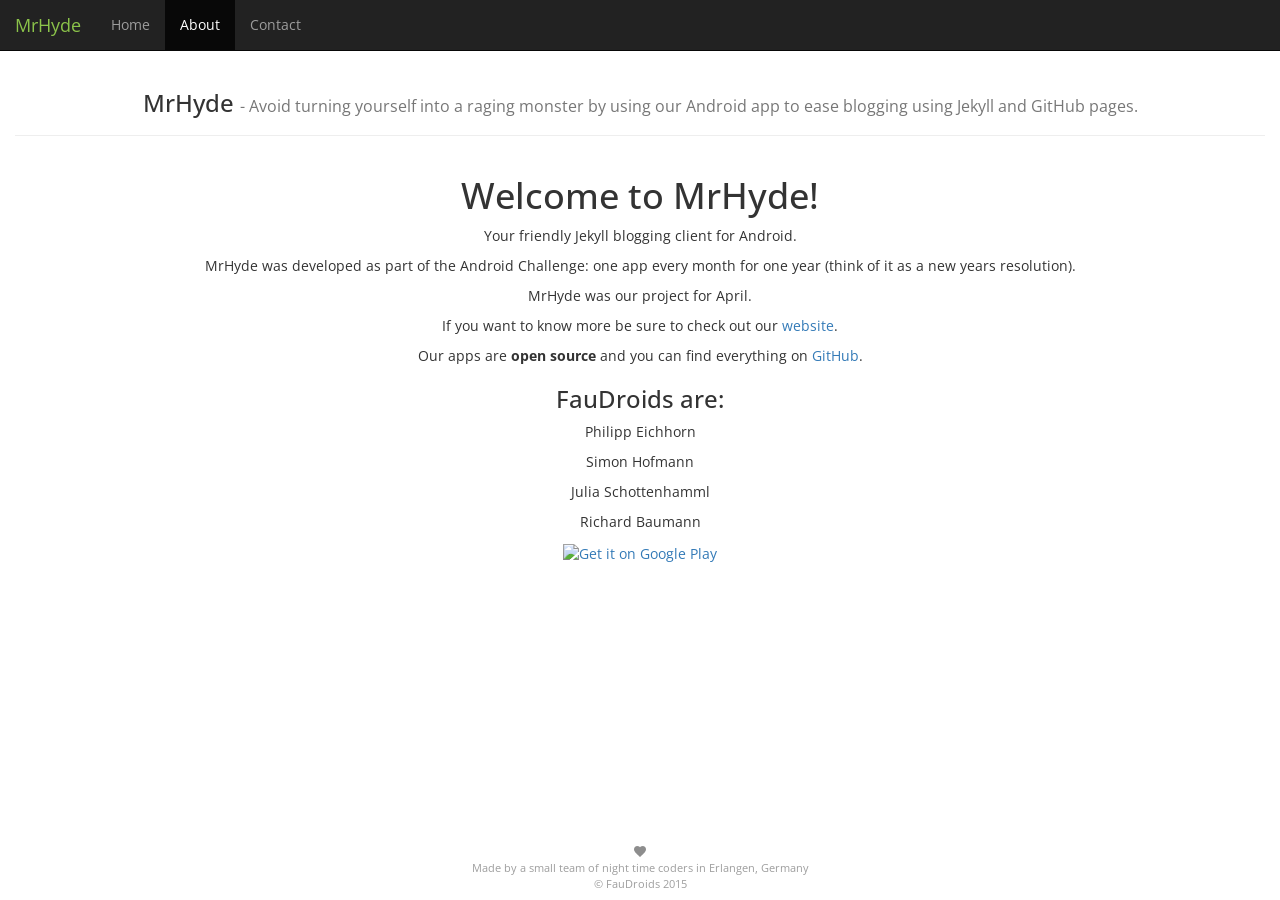
==== about.html @ 53f3645f "webpage: Added missing font to all pages" ====
<!DOCTYPE html>
<html>
<head lang="en">
    <meta charset="UTF-8">
    <title>MrHyde - Your friendly Jekyll blogging client for Android</title>
    <meta name="viewport" content="width=device-width, initial-scale=1">
    <link rel="stylesheet" type="text/css" href="css/bootstrap.min.css">
    <link href='http://fonts.googleapis.com/css?family=Open+Sans' rel='stylesheet' type='text/css'>
    <link rel="stylesheet" type="text/css" href="css/custom.css">
</head>
<body>
    <nav role="navigation" class="navbar navbar-inverse navbar-fixed-top">
        <div class="container-fluid">
            <!-- Brand and toggle get grouped for better mobile display -->
            <div class="navbar-header">
                <button type="button" data-target="#navbarCollapse" data-toggle="collapse" class="navbar-toggle">
                    <span class="sr-only">Toggle navigation</span>
                    <span class="icon-bar"></span>
                    <span class="icon-bar"></span>
                    <span class="icon-bar"></span>
                </button>
                <a href="index.html" class="navbar-brand">MrHyde</a>
            </div>
            <!-- Collection of nav links and other content for toggling -->
            <div id="navbarCollapse" class="collapse navbar-collapse">
                <ul class="nav navbar-nav">
                    <li><a href="index.html">Home</a></li>
                    <li class="active"><a href="about.html">About</a></li>
                    <li><a href="contact.html">Contact</a></li>
                </ul>
            </div>
        </div>
    </nav>
    <div class="container-fluid">
        <div class="page-header", style="text-align:center;">
            <h3>MrHyde <small>- Avoid turning yourself into a raging monster by using our Android app to ease blogging using Jekyll and GitHub pages.</small></h3>
        </div>
    </div>
    <div class="container-fluid">
        <div class="container-fluid, text-center">
            <p><h1>Welcome to MrHyde!</h1></p>
            <p>Your friendly Jekyll blogging client for Android.</p>
            <p>MrHyde was developed as part of the Android Challenge: one app every month for one year (think of it as a new years resolution).</p>
            <p>MrHyde was our project for April.</p>
            <p>If you want to know more be sure to check out our <a href="http://faudroids.org" target="_blank">website</a>.</p>
            <p>Our apps are <strong>open source</strong> and you can find everything on <a href="https://github.com/FauDroids/MrHyde" target="_blank">GitHub</a>.</p>
            <p><h3>FauDroids are:</h3></p>
            <p>Philipp Eichhorn</p>
            <p>Simon Hofmann</p>
            <p>Julia Schottenhamml</p>
            <p>Richard Baumann</p>
        </div>
    </div>
    <div class="container-fluid, text-center">
        <p>
            <a href="https://play.google.com/store/apps/details?id=org.faudroids.mrhyde">
                <img alt="Get it on Google Play" src="https://developer.android.com/images/brand/en_generic_rgb_wo_45.png" />
            </a>
        </p>
    </div>

    <!-- footer -->
    <footer class="footer text-center">
        <img alt="Made with heart" src="img/heart_grey.png" />
        <p>
            Made by a small team of night time coders in Erlangen, Germany<br>
            &copy; FauDroids 2015
        </p>
    </footer>

    <script src="https://code.jquery.com/jquery-1.11.2.min.js"></script>
    <script src="js/bootstrap.min.js"></script>
</body>
</html>
---- css/custom.css ----
html {
    position: relative;
    min-height: 100%;
}

body {
    padding-top: 50px;
    margin-bottom: 60px;
    font-family: 'Open Sans', sans-serif;
}

.jumbotron {
    background: #8bc34a;
    color: #ffffff;
}

.navbar-inverse .navbar-header .navbar-brand {
    color: #8bc34a;
}

.footer {
    position: absolute;
    bottom: 0;
    width: 100%;
    height: 60px;
}

.footer p {
    font-size: 80%;
    color: #9e9e9e;
}

.thumbnail {
    border: none;
}
.thumbnail img {
    max-width: 50%;
    height: auto;
}
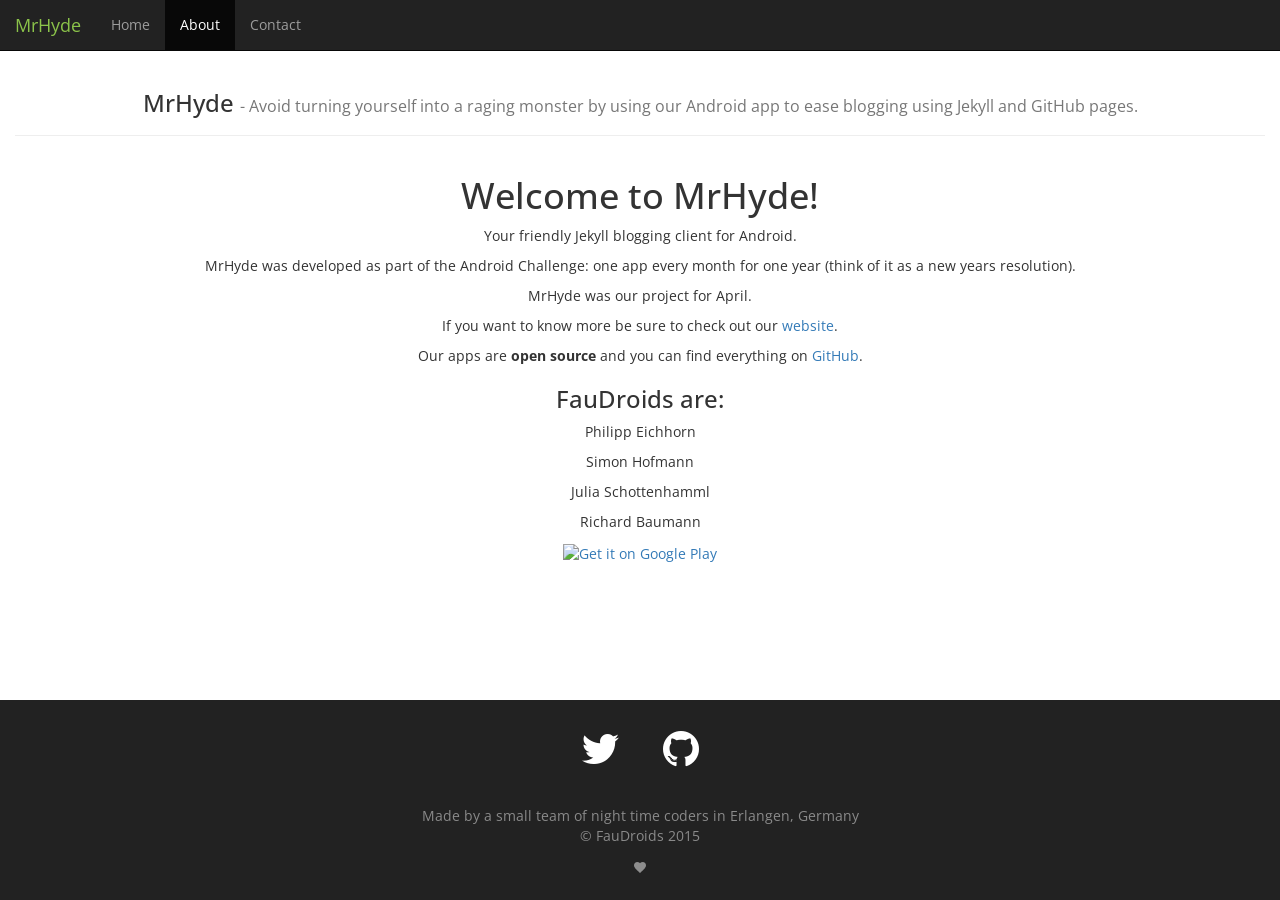
==== commit 9647e41e: "Consistent footers with heart" ====
--- a/about.html
+++ b/about.html
@@ -7,6 +7,7 @@
     <link rel="stylesheet" type="text/css" href="css/bootstrap.min.css">
     <link href='http://fonts.googleapis.com/css?family=Open+Sans' rel='stylesheet' type='text/css'>
     <link rel="stylesheet" type="text/css" href="css/custom.css">
+    <link rel="stylesheet" href="//maxcdn.bootstrapcdn.com/font-awesome/4.3.0/css/font-awesome.min.css">
 </head>
 <body>
     <nav role="navigation" class="navbar navbar-inverse navbar-fixed-top">
@@ -59,14 +60,25 @@
         </p>
     </div>
 
-    <!-- footer -->
+
+    <!-- FOOTER -->
     <footer class="footer text-center">
-        <img alt="Made with heart" src="img/heart_grey.png" />
-        <p>
+        <div id="footer-social">
+            <a class="btn-lg btn-social-icon btn-twitter">
+                <i class="fa fa-twitter"></i>
+            </a>
+            <a class="btn-lg btn-social-icon btn-github" href="https://github.com/FauDroids/MrHyde">
+                <i class="fa fa-github"></i>
+            </a>
+        </div>
+
+        <p id="footer-message">
             Made by a small team of night time coders in Erlangen, Germany<br>
             &copy; FauDroids 2015
         </p>
+        <img alt="made with heart" src="img/heart_grey.png" />
     </footer>
+    <!-- END FOOTER -->
 
     <script src="https://code.jquery.com/jquery-1.11.2.min.js"></script>
     <script src="js/bootstrap.min.js"></script>
--- a/css/custom.css
+++ b/css/custom.css
@@ -4,9 +4,13 @@
     min-height: 100%;
 }
 
+.navbar-inverse .navbar-header .navbar-brand {
+    color: #8bc34a;
+}
+
 body {
     padding-top: 50px;
-    margin-bottom: 60px;
+    margin-bottom: 200px;
     font-family: 'Open Sans', sans-serif;
 }
 
@@ -15,20 +19,63 @@
     color: #ffffff;
 }
 
-.navbar-inverse .navbar-header .navbar-brand {
-    color: #8bc34a;
+.marketing {
+    padding-top: 20px;
 }
+
+.marketing .btn:hover {
+    background: #8bc34a;
+    color: white;
+}
+
+.marketing .col-lg-4 {
+    margin-bottom: 20px;
+    text-align: center;
+}
+.marketing h2 {
+    font-weight: normal;
+}
+.marketing .col-lg-4 p {
+    margin-right: 10px;
+    margin-left: 10px;
+}
+
+.featurette-divider {
+    margin: 80px 0; /* Space out the Bootstrap <hr> more */
+}
+
+/* Thin out the marketing headings */
+.featurette-heading {
+    font-weight: 300;
+    line-height: 1;
+    letter-spacing: -1px;
+}
+
+.marketing .playstore img {
+    padding-bottom: 80px;
+}
+
 
 .footer {
     position: absolute;
     bottom: 0;
     width: 100%;
-    height: 60px;
+    height: 200px;
+    background: #222222;
+    color: #8a8a8a;
 }
 
-.footer p {
-    font-size: 80%;
-    color: #9e9e9e;
+#footer-social {
+    margin-top: 20px;
+}
+
+#footer-social .btn-social-icon {
+    font-size: 300%;
+    color: white;
+}
+
+#footer-message{
+    padding-top: 30px;
 }
 
 .thumbnail {
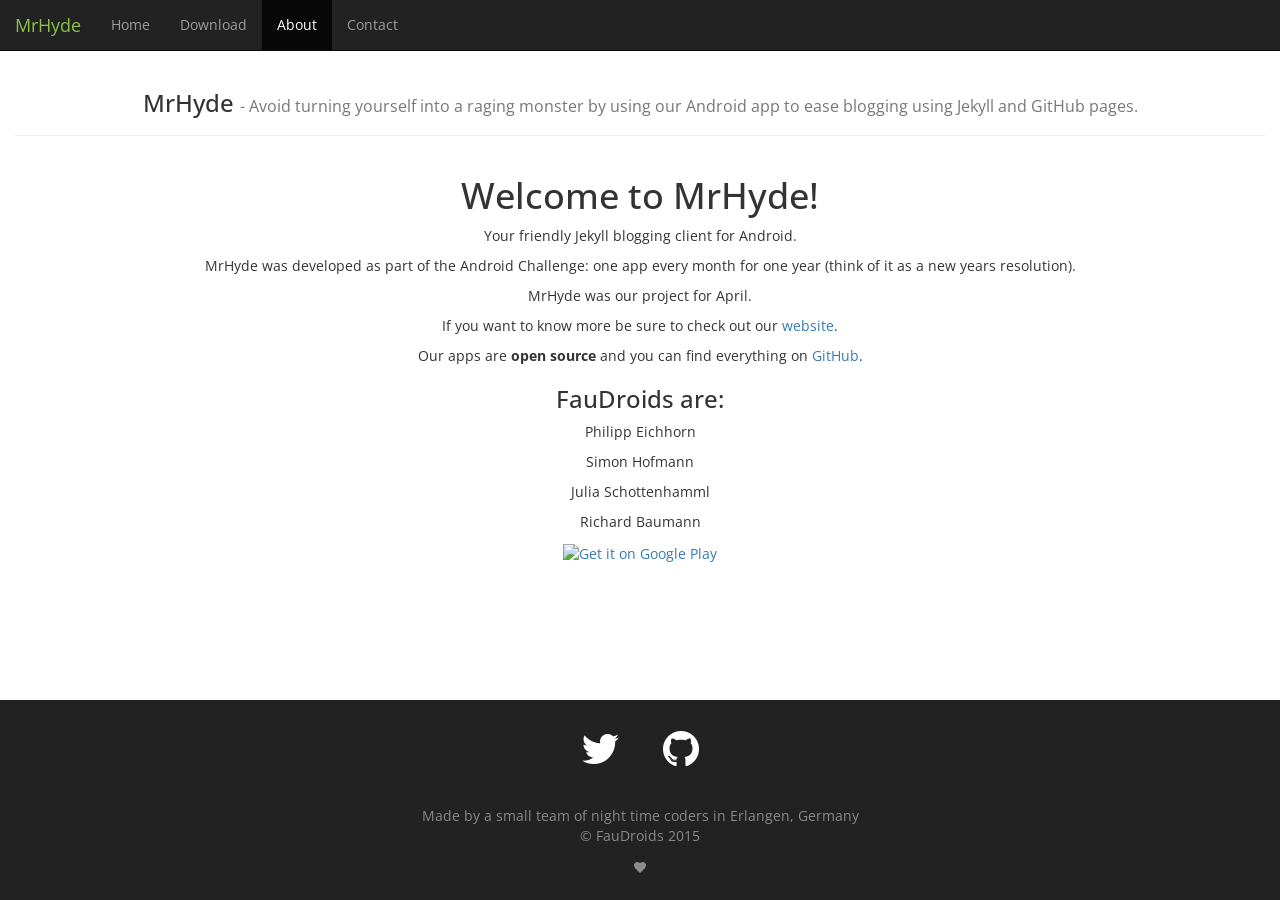
==== commit a6d26bad: "Add download navbar link to all pages" ====
--- a/about.html
+++ b/about.html
@@ -26,6 +26,7 @@
             <div id="navbarCollapse" class="collapse navbar-collapse">
                 <ul class="nav navbar-nav">
                     <li><a href="index.html">Home</a></li>
+                    <li><a href="https://play.google.com/store/apps/details?id=org.faudroids.mrhyde">Download</a></li>
                     <li class="active"><a href="about.html">About</a></li>
                     <li><a href="contact.html">Contact</a></li>
                 </ul>
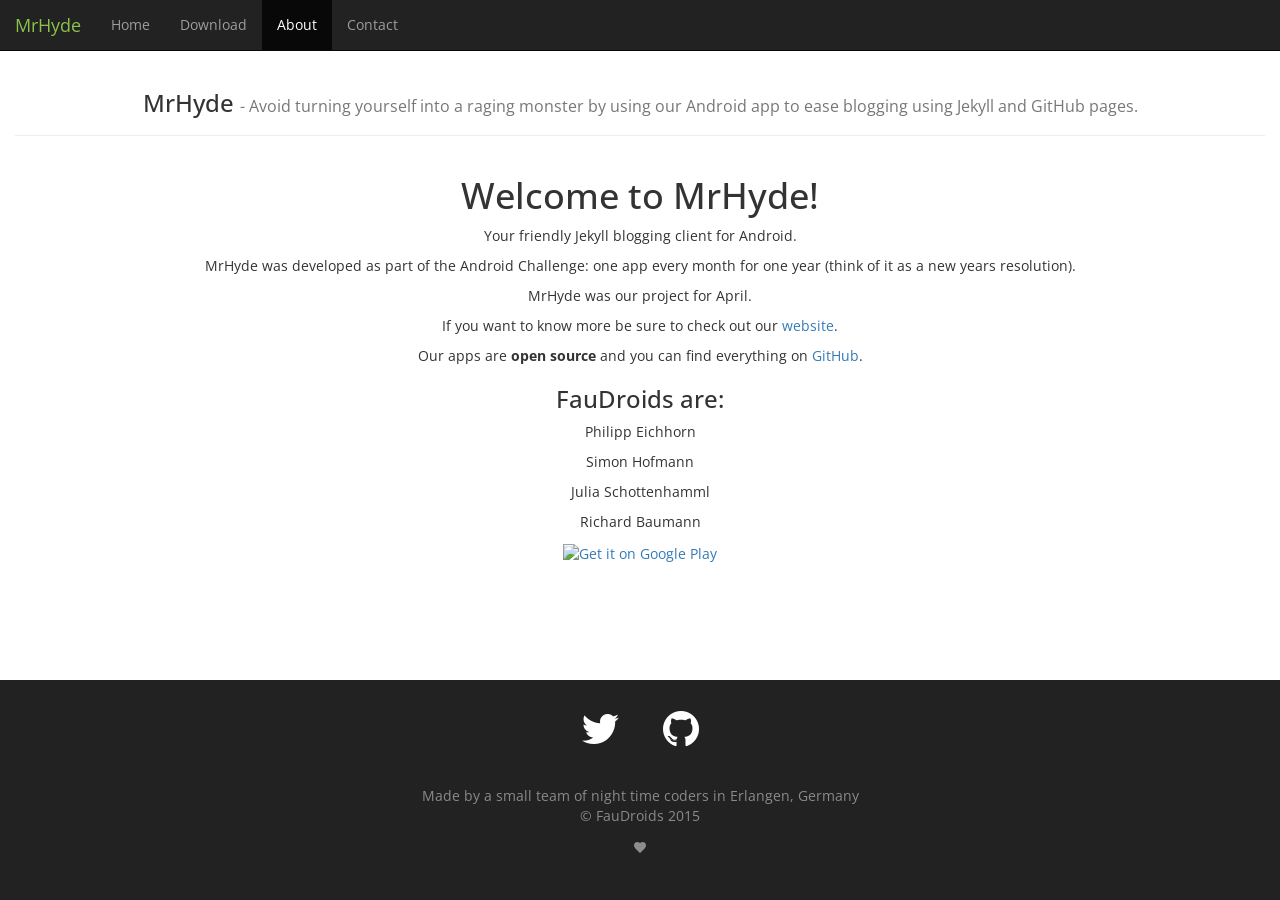
==== commit fc86aae7: "Add favicon" ====
--- a/about.html
+++ b/about.html
@@ -8,6 +8,25 @@
     <link href='http://fonts.googleapis.com/css?family=Open+Sans' rel='stylesheet' type='text/css'>
     <link rel="stylesheet" type="text/css" href="css/custom.css">
     <link rel="stylesheet" href="//maxcdn.bootstrapcdn.com/font-awesome/4.3.0/css/font-awesome.min.css">
+    <link rel="apple-touch-icon" sizes="57x57" href="/img/favicon/apple-touch-icon-57x57.png">
+    <link rel="apple-touch-icon" sizes="60x60" href="/img/favicon/apple-touch-icon-60x60.png">
+    <link rel="apple-touch-icon" sizes="72x72" href="/img/favicon/apple-touch-icon-72x72.png">
+    <link rel="apple-touch-icon" sizes="76x76" href="/img/favicon/apple-touch-icon-76x76.png">
+    <link rel="apple-touch-icon" sizes="114x114" href="/img/favicon/apple-touch-icon-114x114.png">
+    <link rel="apple-touch-icon" sizes="120x120" href="/img/favicon/apple-touch-icon-120x120.png">
+    <link rel="apple-touch-icon" sizes="144x144" href="/img/favicon/apple-touch-icon-144x144.png">
+    <link rel="apple-touch-icon" sizes="152x152" href="/img/favicon/apple-touch-icon-152x152.png">
+    <link rel="apple-touch-icon" sizes="180x180" href="/img/favicon/apple-touch-icon-180x180.png">
+    <link rel="icon" type="image/png" href="/img/favicon/favicon-32x32.png" sizes="32x32">
+    <link rel="icon" type="image/png" href="/img/favicon/android-chrome-192x192.png" sizes="192x192">
+    <link rel="icon" type="image/png" href="/img/favicon/favicon-96x96.png" sizes="96x96">
+    <link rel="icon" type="image/png" href="/img/favicon/favicon-16x16.png" sizes="16x16">
+    <link rel="manifest" href="/img/favicon/manifest.json">
+    <link rel="shortcut icon" href="/img/favicon/favicon.ico">
+    <meta name="msapplication-TileColor" content="#00a300">
+    <meta name="msapplication-TileImage" content="/img/favicon/mstile-144x144.png">
+    <meta name="msapplication-config" content="/img/favicon/browserconfig.xml">
+    <meta name="theme-color" content="#222222">
 </head>
 <body>
     <nav role="navigation" class="navbar navbar-inverse navbar-fixed-top">
--- a/css/custom.css
+++ b/css/custom.css
@@ -10,7 +10,7 @@
 
 body {
     padding-top: 50px;
-    margin-bottom: 200px;
+    margin-bottom: 220px;
     font-family: 'Open Sans', sans-serif;
 }
 
@@ -60,7 +60,7 @@
     position: absolute;
     bottom: 0;
     width: 100%;
-    height: 200px;
+    height: 220px;
     background: #222222;
     color: #8a8a8a;
 }
@@ -76,6 +76,8 @@
 
 #footer-message{
     padding-top: 30px;
+    margin-left: 10px;
+    margin-right: 10px;
 }
 
 .thumbnail {
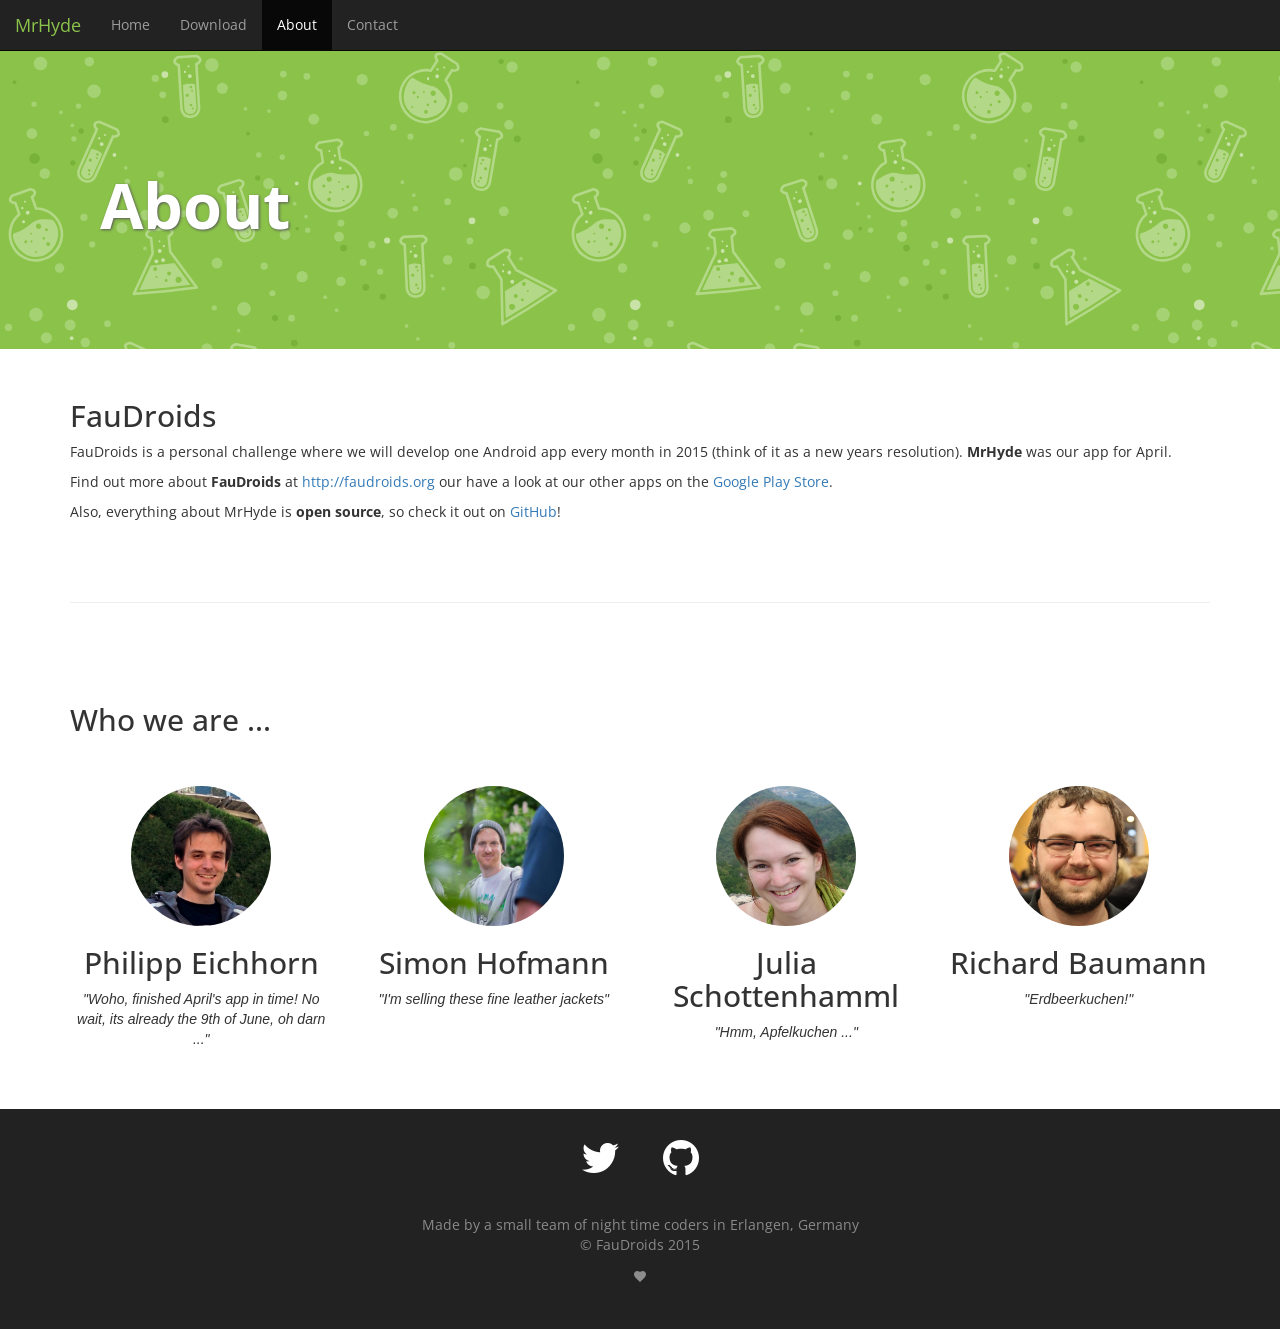
==== commit 6fea21c0: "Add team images to about" ====
--- a/about.html
+++ b/about.html
@@ -6,7 +6,8 @@
     <meta name="viewport" content="width=device-width, initial-scale=1">
     <link rel="stylesheet" type="text/css" href="css/bootstrap.min.css">
     <link href='http://fonts.googleapis.com/css?family=Open+Sans' rel='stylesheet' type='text/css'>
-    <link rel="stylesheet" type="text/css" href="css/custom.css">
+    <link rel="stylesheet" type="text/css" href="css/general-style.css">
+    <link rel="stylesheet" type="text/css" href="css/about-style.css">
     <link rel="stylesheet" href="//maxcdn.bootstrapcdn.com/font-awesome/4.3.0/css/font-awesome.min.css">
     <link rel="apple-touch-icon" sizes="57x57" href="/img/favicon/apple-touch-icon-57x57.png">
     <link rel="apple-touch-icon" sizes="60x60" href="/img/favicon/apple-touch-icon-60x60.png">
@@ -52,34 +53,55 @@
             </div>
         </div>
     </nav>
-    <div class="container-fluid">
-        <div class="page-header", style="text-align:center;">
-            <h3>MrHyde <small>- Avoid turning yourself into a raging monster by using our Android app to ease blogging using Jekyll and GitHub pages.</small></h3>
+
+    <div class="jumbotron">
+        <h1>About</h1>
+    </div>
+
+    <div class="container">
+        <h2>FauDroids</h2>
+        <p>
+            FauDroids is a personal challenge where we will
+            develop one Android app every month in 2015 (think of it as a new years resolution).
+            <strong>MrHyde</strong> was our app for April.
+        </p>
+        <p>
+            Find out more about <strong>FauDroids</strong> at <a href="http://faudroids.org" target="_blank">http://faudroids.org</a>
+            our have a look at our other apps on the <a href="https://play.google.com/store/search?q=faudroids" target="_blank">Google
+            Play Store</a>.
+        </p>
+        <p>
+            Also, everything about MrHyde is <strong>open source</strong>, so check it out on
+            <a href="https://github.com/FauDroids/MrHyde" target="_blank">GitHub</a>!
+        </p>
+        <hr class="custom-divider">
+    </div>
+
+    <div class="container">
+        <h2 class="header-team">Who we are ...</h2>
+        <div class="row">
+            <div class="col-md-3 text-center person center-block">
+                <img class="img-circle" src="img/philipp.jpg" alt="GitHub Integration" width="140" height="140">
+                <h2>Philipp Eichhorn</h2>
+                <p>"Woho, finished April's app in time! No wait, its already the 9th of June, oh darn ..."</p>
+            </div>
+            <div class="col-md-3 text-center person center-block">
+                <img class="img-circle" src="img/simon.jpg" alt="Simon Hofmann" width="140" height="140">
+                <h2>Simon Hofmann</h2>
+                <p>"I'm selling these fine leather jackets"</p>
+            </div>
+            <div class="col-md-3 text-center person center-block">
+                <img class="img-circle" src="img/julia.jpg" alt="Richard Baumann" width="140" height="140">
+                <h2>Julia Schottenhamml</h2>
+                <p>"Hmm, Apfelkuchen ..."</p>
+            </div>
+            <div class="col-md-3 text-center person center-block">
+                <img class="img-circle" src="img/richard.jpg" alt="Richard Baumann" width="140" height="140">
+                <h2>Richard Baumann</h2>
+                <p>"Erdbeerkuchen!"</p>
+            </div>
         </div>
     </div>
-    <div class="container-fluid">
-        <div class="container-fluid, text-center">
-            <p><h1>Welcome to MrHyde!</h1></p>
-            <p>Your friendly Jekyll blogging client for Android.</p>
-            <p>MrHyde was developed as part of the Android Challenge: one app every month for one year (think of it as a new years resolution).</p>
-            <p>MrHyde was our project for April.</p>
-            <p>If you want to know more be sure to check out our <a href="http://faudroids.org" target="_blank">website</a>.</p>
-            <p>Our apps are <strong>open source</strong> and you can find everything on <a href="https://github.com/FauDroids/MrHyde" target="_blank">GitHub</a>.</p>
-            <p><h3>FauDroids are:</h3></p>
-            <p>Philipp Eichhorn</p>
-            <p>Simon Hofmann</p>
-            <p>Julia Schottenhamml</p>
-            <p>Richard Baumann</p>
-        </div>
-    </div>
-    <div class="container-fluid, text-center">
-        <p>
-            <a href="https://play.google.com/store/apps/details?id=org.faudroids.mrhyde">
-                <img alt="Get it on Google Play" src="https://developer.android.com/images/brand/en_generic_rgb_wo_45.png" />
-            </a>
-        </p>
-    </div>
-
 
     <!-- FOOTER -->
     <footer class="footer text-center">
--- a/css/general-style.css
+++ b/css/general-style.css
@@ -0,0 +1,44 @@
+html {
+    position: relative;
+    min-height: 100%;
+}
+
+.navbar-inverse .navbar-header .navbar-brand {
+    color: #8bc34a;
+}
+
+body {
+    padding-top: 50px;
+    margin-bottom: 220px;
+    font-family: 'Open Sans', sans-serif;
+}
+
+.custom-divider {
+    margin: 80px 0; /* Space out the Bootstrap <hr> more */
+}
+
+
+.footer {
+    position: absolute;
+    bottom: 0;
+    width: 100%;
+    height: 220px;
+    background: #222222;
+    color: #8a8a8a;
+}
+
+#footer-social {
+    margin-top: 20px;
+}
+
+#footer-social .btn-social-icon {
+    font-size: 300%;
+    color: white;
+}
+
+#footer-message{
+    padding-top: 30px;
+    margin-left: 10px;
+    margin-right: 10px;
+}
+
--- a/css/about-style.css
+++ b/css/about-style.css
@@ -0,0 +1,32 @@
+.jumbotron {
+    background: url("../img/background.svg") repeat;
+    color: #ffffff;
+    padding-top: 50px;
+    padding-bottom: 50px;
+    padding-left: 50px;
+}
+
+@media (min-width: 768px) {
+    .jumbotron {
+        padding-top: 100px;
+        padding-bottom: 100px;
+        padding-left: 100px;
+    }
+}
+
+.jumbotron h1 {
+    font-weight: 700;
+    text-shadow: 1px 1px 3px #565656;
+}
+
+.header-team {
+    margin-bottom: 50px;
+}
+
+.person {
+    margin-bottom: 50px;
+}
+
+.person p {
+    font-style: italic;
+}
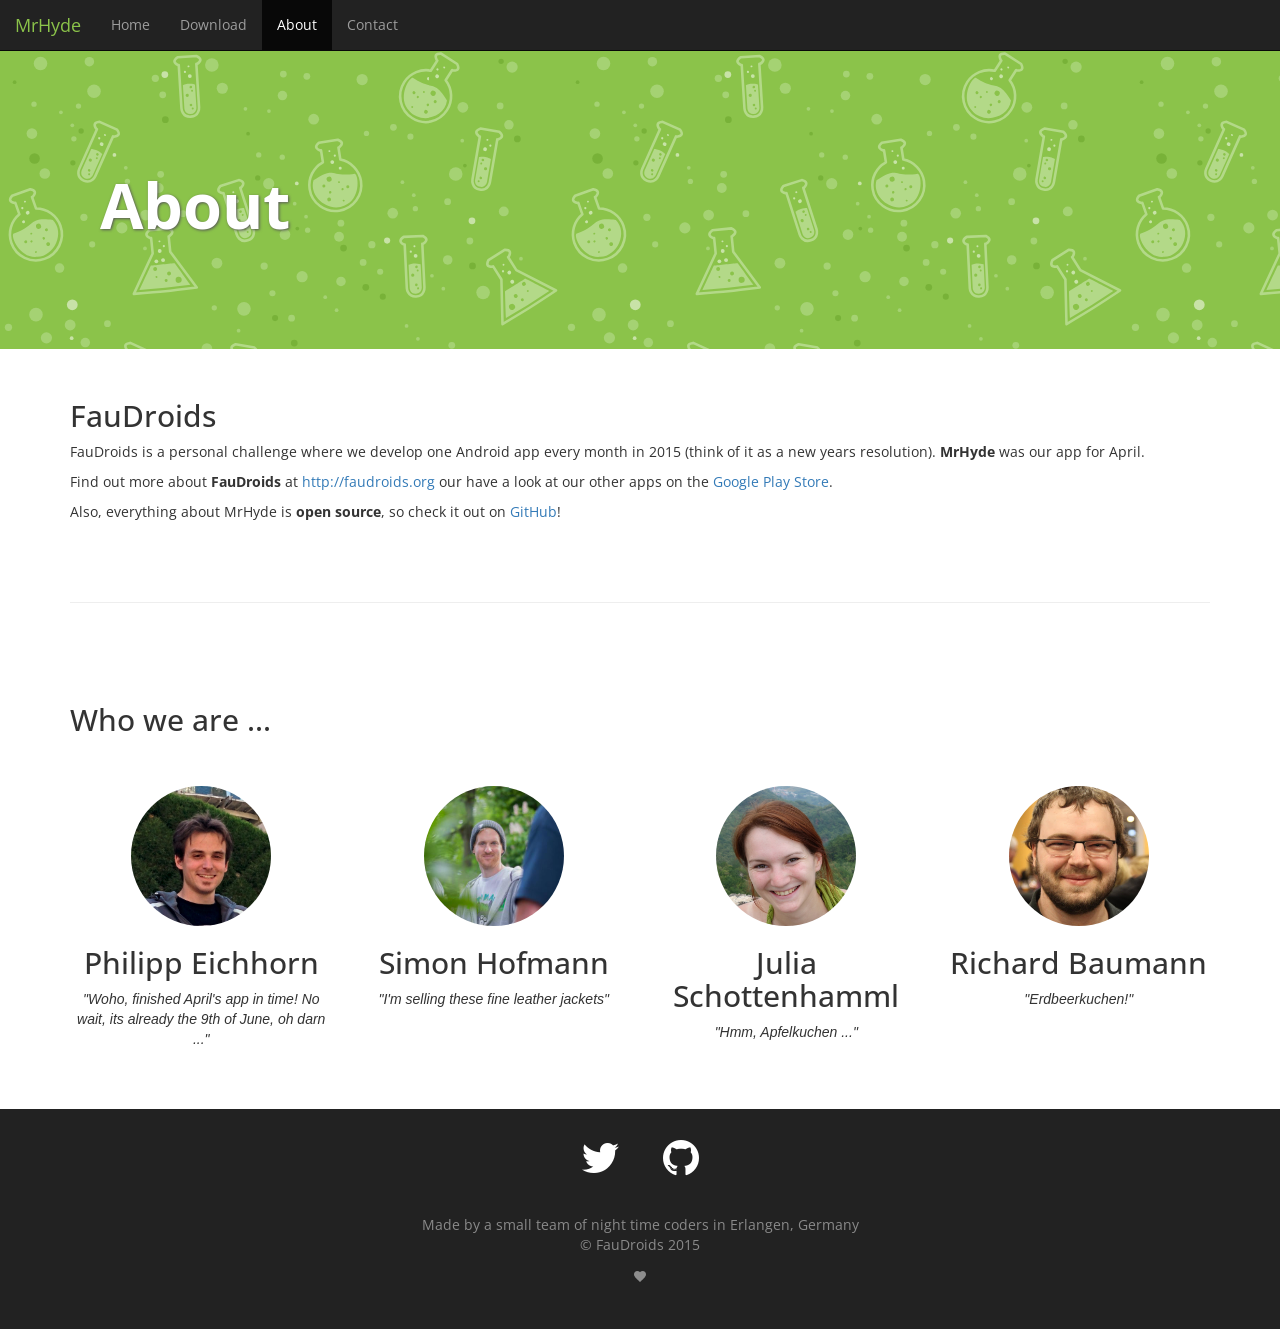
==== commit cdff3728: "Fix typos" ====
--- a/about.html
+++ b/about.html
@@ -61,7 +61,7 @@
     <div class="container">
         <h2>FauDroids</h2>
         <p>
-            FauDroids is a personal challenge where we will
+            FauDroids is a personal challenge where we
             develop one Android app every month in 2015 (think of it as a new years resolution).
             <strong>MrHyde</strong> was our app for April.
         </p>
@@ -106,7 +106,7 @@
     <!-- FOOTER -->
     <footer class="footer text-center">
         <div id="footer-social">
-            <a class="btn-lg btn-social-icon btn-twitter">
+            <a class="btn-lg btn-social-icon btn-twitter" href="https://twitter.com/faudroids">
                 <i class="fa fa-twitter"></i>
             </a>
             <a class="btn-lg btn-social-icon btn-github" href="https://github.com/FauDroids/MrHyde">
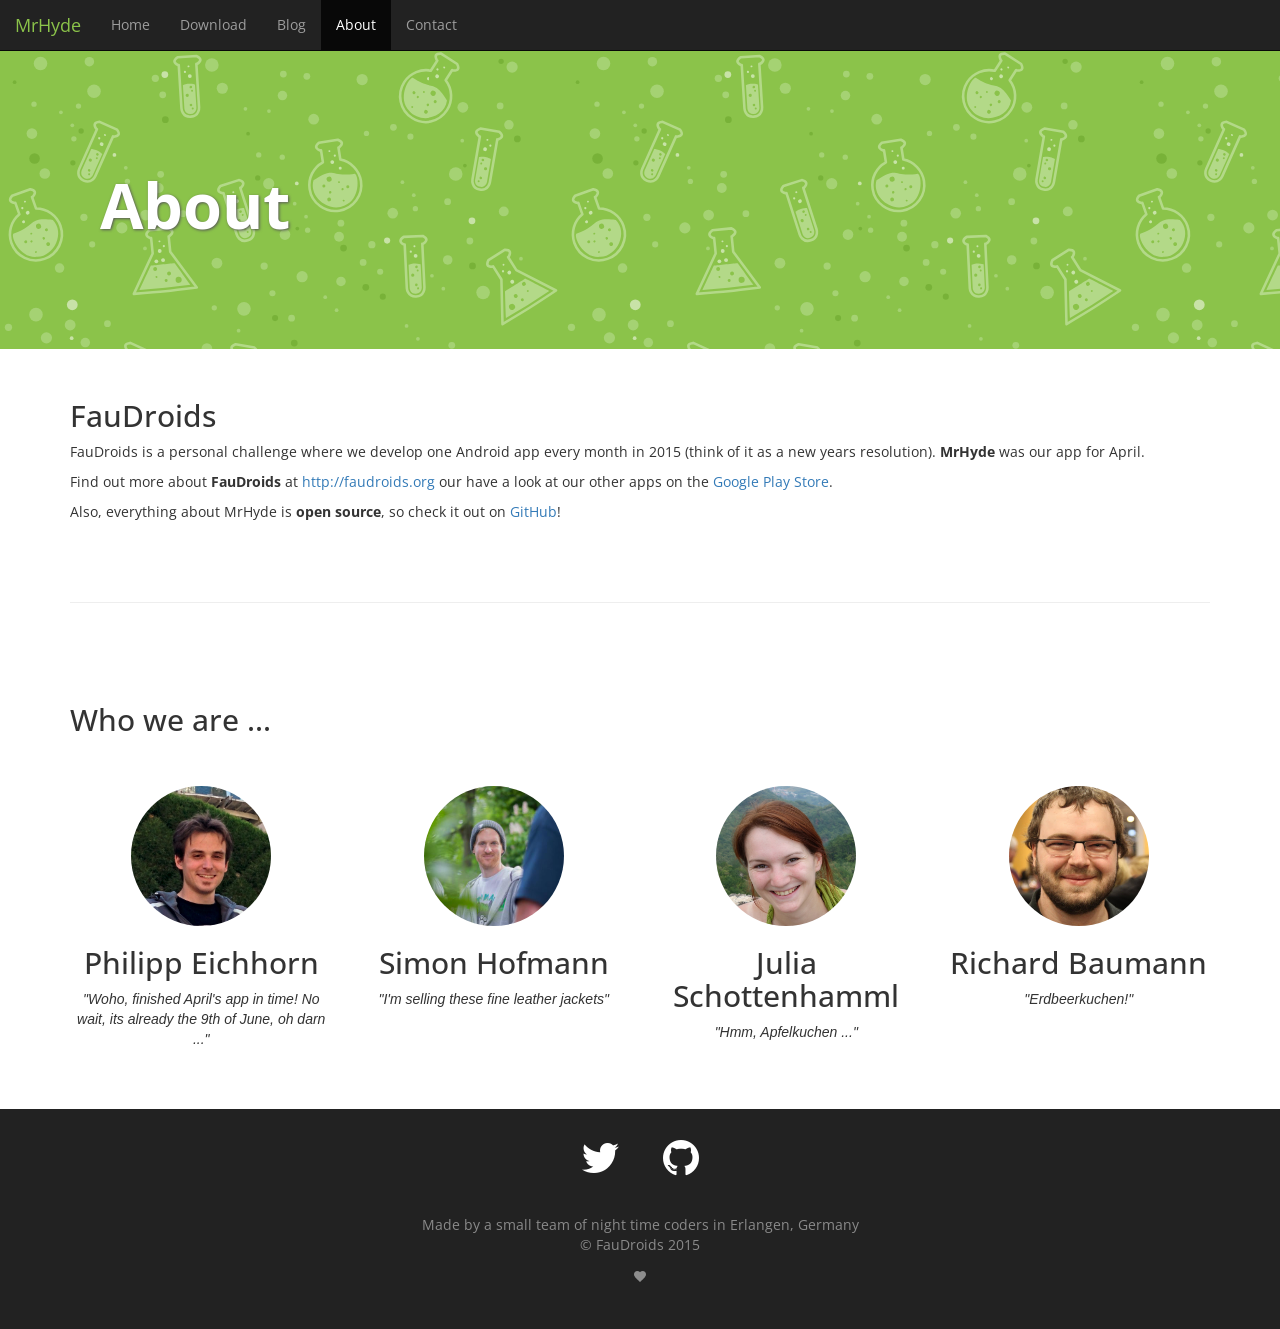
==== commit 285cb080: "Add link to blog in menu" ====
--- a/about.html
+++ b/about.html
@@ -47,6 +47,7 @@
                 <ul class="nav navbar-nav">
                     <li><a href="index.html">Home</a></li>
                     <li><a href="https://play.google.com/store/apps/details?id=org.faudroids.mrhyde">Download</a></li>
+                    <li><a href="http://faudroids.org/MrHyde-blog">Blog</a></li>
                     <li class="active"><a href="about.html">About</a></li>
                     <li><a href="contact.html">Contact</a></li>
                 </ul>
